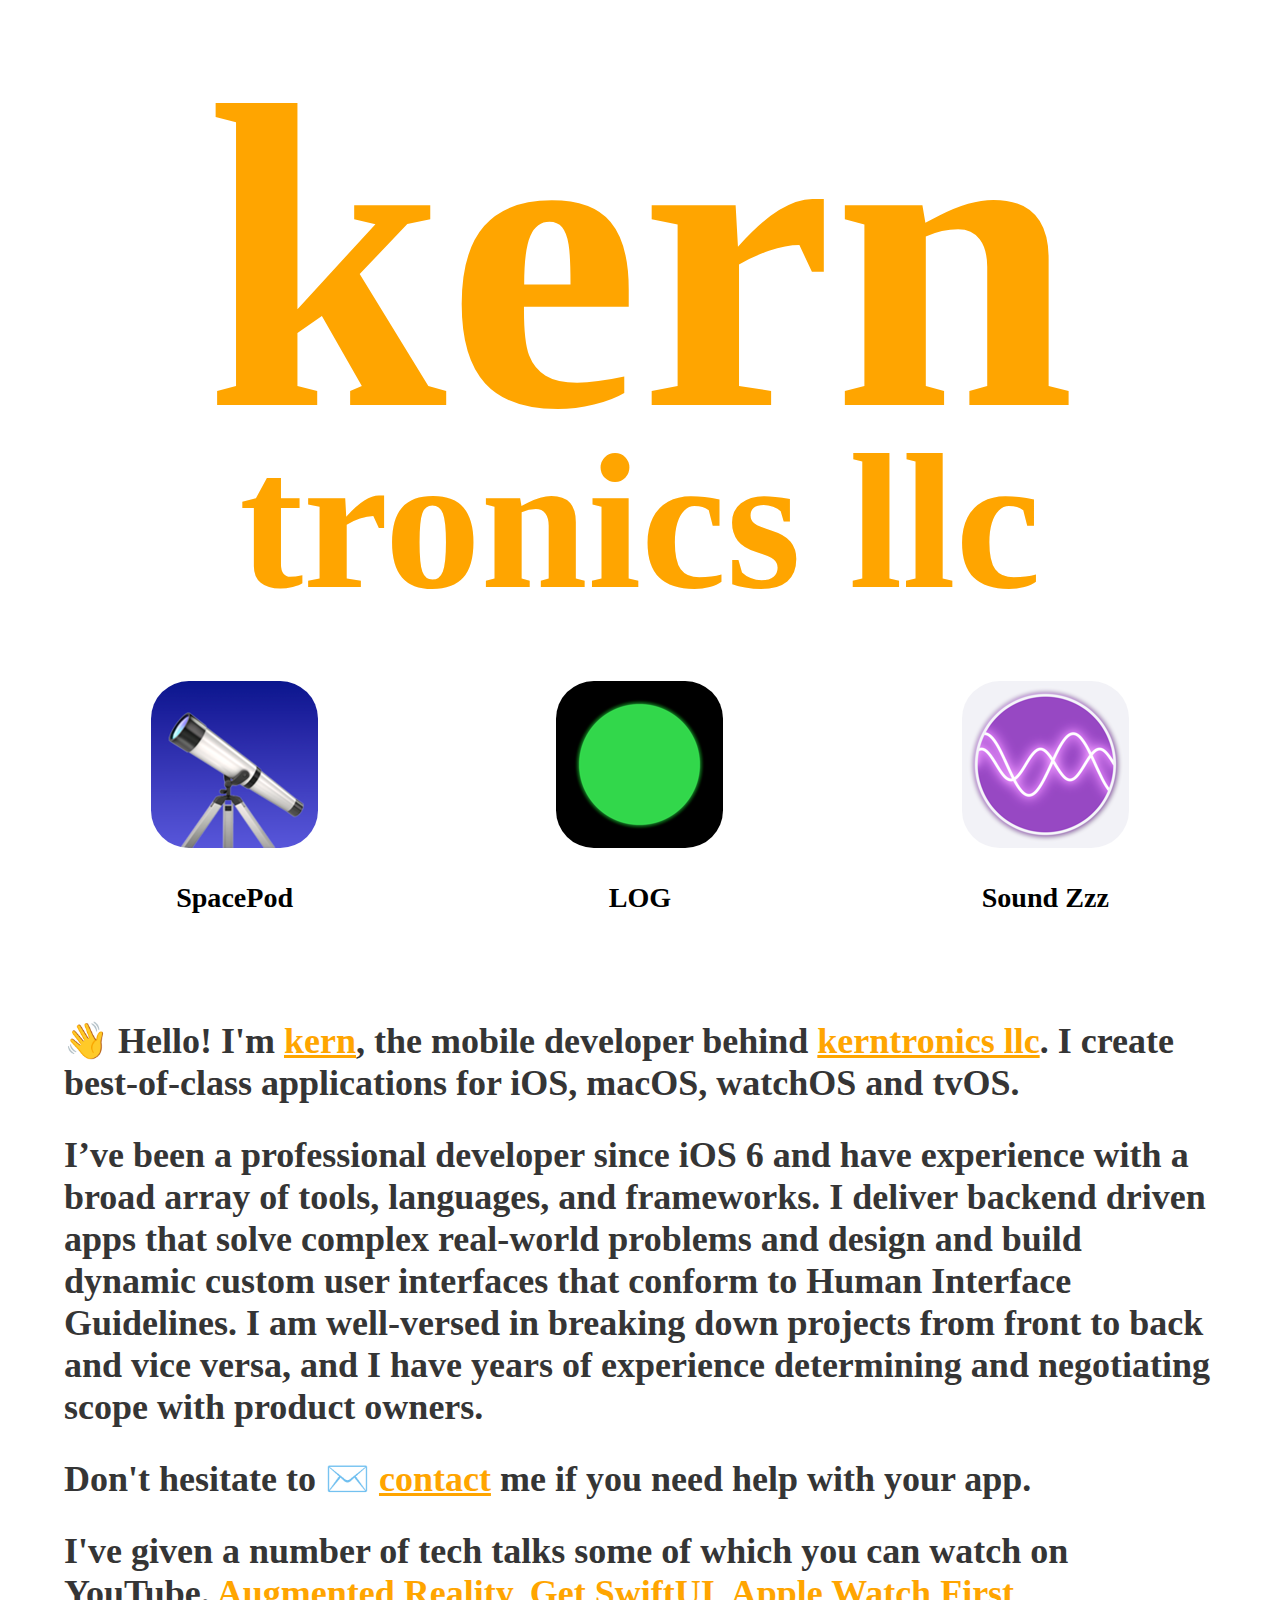
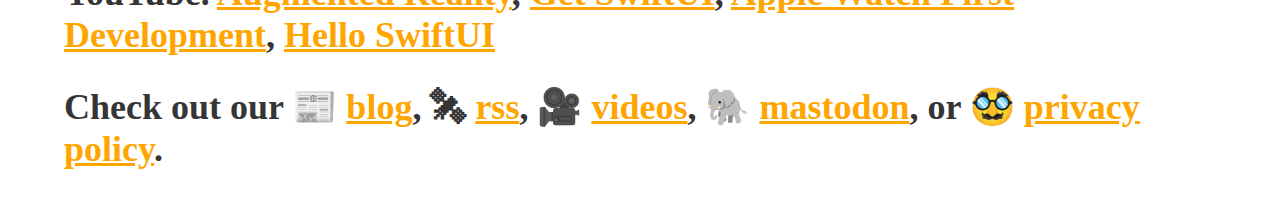
==== index.html @ 7be46153 "add basic spacepod page w/links" ====
<!DOCTYPE html>
<html lang="en">

<head>
  <meta charset="utf-8">
  <meta http-equiv="x-ua-compatible" content="ie=edge">
  <meta name="viewport" content="width=device-width, initial-scale=1, shrink-to-fit=no">
  
  <meta name="twitter:card" content="summary_large_image">
  <meta name="twitter:site" content="@kern">
  <meta name="twitter:image" content="images/home-thumbnail.png">
  <meta property="og:image" content="images/home-thumbnail.png">
  
  <title>kerntronics llc</title>
  
  <style>
    * {
      box-sizing: border-box;
      font-family: verdana;
    }
    
    html {
      font-size: calc(0.7em + 1vw)
    }
    
    .flex-logo {
      color: orange;
    }
    
    h1 {
      font-size: calc(2em + 1vw);
      color: orange;
    }
    
    .flex-container {
      display: flex;
      flex-wrap: wrap;
      padding: 1em 1em 1em 1em;
    }
    
    @media (prefers-color-scheme: light) {
      body {
        background: rgb(255, 255, 255);
        color: rgb(0, 0, 0);
      }
      
      h2 {
        color: rgb(53, 53, 53);
      }
      
      a {
        /* color: rgb(115, 115, 115); */
        color: orange;
      }
    }
    
    @media (prefers-color-scheme: dark) {
      body {
        background: #333;
        color: rgb(255, 255, 255);
      }
      
      h2 {
        color: rgb(255, 255, 255);
      }
      
      a {
        /* color: rgb(228, 228, 228); */
        color: orange;
      }
    }
    
    #kern,
    #tronics {
      /* margin-top: -0.2em; */
      /* padding-top: -1.0em; */
      text-align: center;
      font-family: verdana;
      font-size: 34vw;
      
      font-weight: 700;
      color: orange;
      width: 100%;
    }
    
    #tronics {
      margin-top: -0.5em;
      font-size: 15vw;
      padding-bottom: 0em;
    }
    
    img {
      border-radius: 1cm;
      margin: auto;
    }
    
    #app {
      padding: 1em;
      text-align: center;
      margin: auto;
    }
    
    #menu {
      /* padding: 1em; */
      padding-top: 1em;
      padding-right: 1em;
      text-align: right;
      margin: auto;
    }
    
    #contact,
    #privacy,
    #services,
    #blog {
      margin-left: auto;
      margin-right: auto;
      max-width: 50em;
      padding-left: 1em;
      padding-right: 1em;
    }

    .highlight {
      color: orange;
    }
  </style>
  
  <script
  src="https://cdn.telemetrydeck.com/websdk/telemetrydeck.min.js"
  data-app-id="31407507-5DC2-45B6-AE1E-01A82AEEC838"
></script>
  
</head>

<body>
  
  <div class="flex-logo">
    <div id="kern">kern</div>
    <div id="tronics">
      tronics llc
    </div>
  </div>
  
  <div class="flex-container">
    
    <div id="app">
      <a href="spacepod.html">
        <img src="images/SpacePod.png" alt="SpacePod Repo">
      </a>
      <h3>SpacePod</h3>
    </div>
    
    <div id="app">
      <a href="log.html">
        <img src="images/lights-on-off.png" alt="Lights On Off TestFlight">
      </a>
      <h3>LOG</h3>
    </div>
    
    <div id="app">
      <a href="https://testflight.apple.com/join/wpWe5DET">
        <img src="images/sounds-zzz.png" alt="Sound Zzz TestFlight">
      </a>
      <h3>Sound Zzz</h3>
    </div>
  </div>

  <div id="contact">
    
    <h2>👋 Hello! I'm <a href="/">kern</a>, the mobile developer behind <a href="/">kerntronics llc</a>. I create best-of-class applications for iOS, macOS, watchOS and tvOS.</h2>
    
    <h2>I’ve been a professional developer since iOS 6 and have experience with a broad array of tools, languages, and frameworks. I deliver backend driven apps that solve complex real-world problems and design and build dynamic custom user interfaces that conform to Human Interface Guidelines. I am well-versed in breaking down projects from front to back and vice versa, and I have years of experience determining and negotiating scope with product owners. <h2>
    
    <h2> </h2>

    <h2>Don't hesitate to ✉️ <a href="mailto: kernjackson@gmail.com">contact</a> me if you need help with your app.</h2>
    
    <h2>I've given a number of tech talks some of which you can watch on YouTube.
  	<a href="https://youtu.be/E-z_j1knLhU?si=cfNHlXQbcGMKqMd3">Augmented Reality</a>,
  	<a href="https://youtu.be/DNbcHipAgEk?si=l6TJD26eLn-YGyD-">Get SwiftUI</a>,
  	<a href="https://youtu.be/Va5K16clbDo?si=tFisxvjQcOr1zTRO">Apple Watch First Development</a>,
  	<a href="https://youtu.be/zArRsQyyVrg?si=mmnjETxE0cZLoMXz">Hello SwiftUI</a>
  </h2>
    
    <h2>Check out our 📰 <a href="https://kern.micro.blog">blog</a>, 🛰 <a href="https://kern.micro.blog/feed.xml">rss</a>, 🎥 <a href="https://www.youtube.com/channel/UCbmEPLoOn4qXm-XpZudWhjA">videos</a>, 🐘 <a href="https://iosdev.space/@kern">mastodon</a>, or 🥸 <a href="https://kern.micro.blog/2022/02/13/privacy-policy.html">privacy policy</a>.</h2>
    
  </div>
  
</body>

</html>
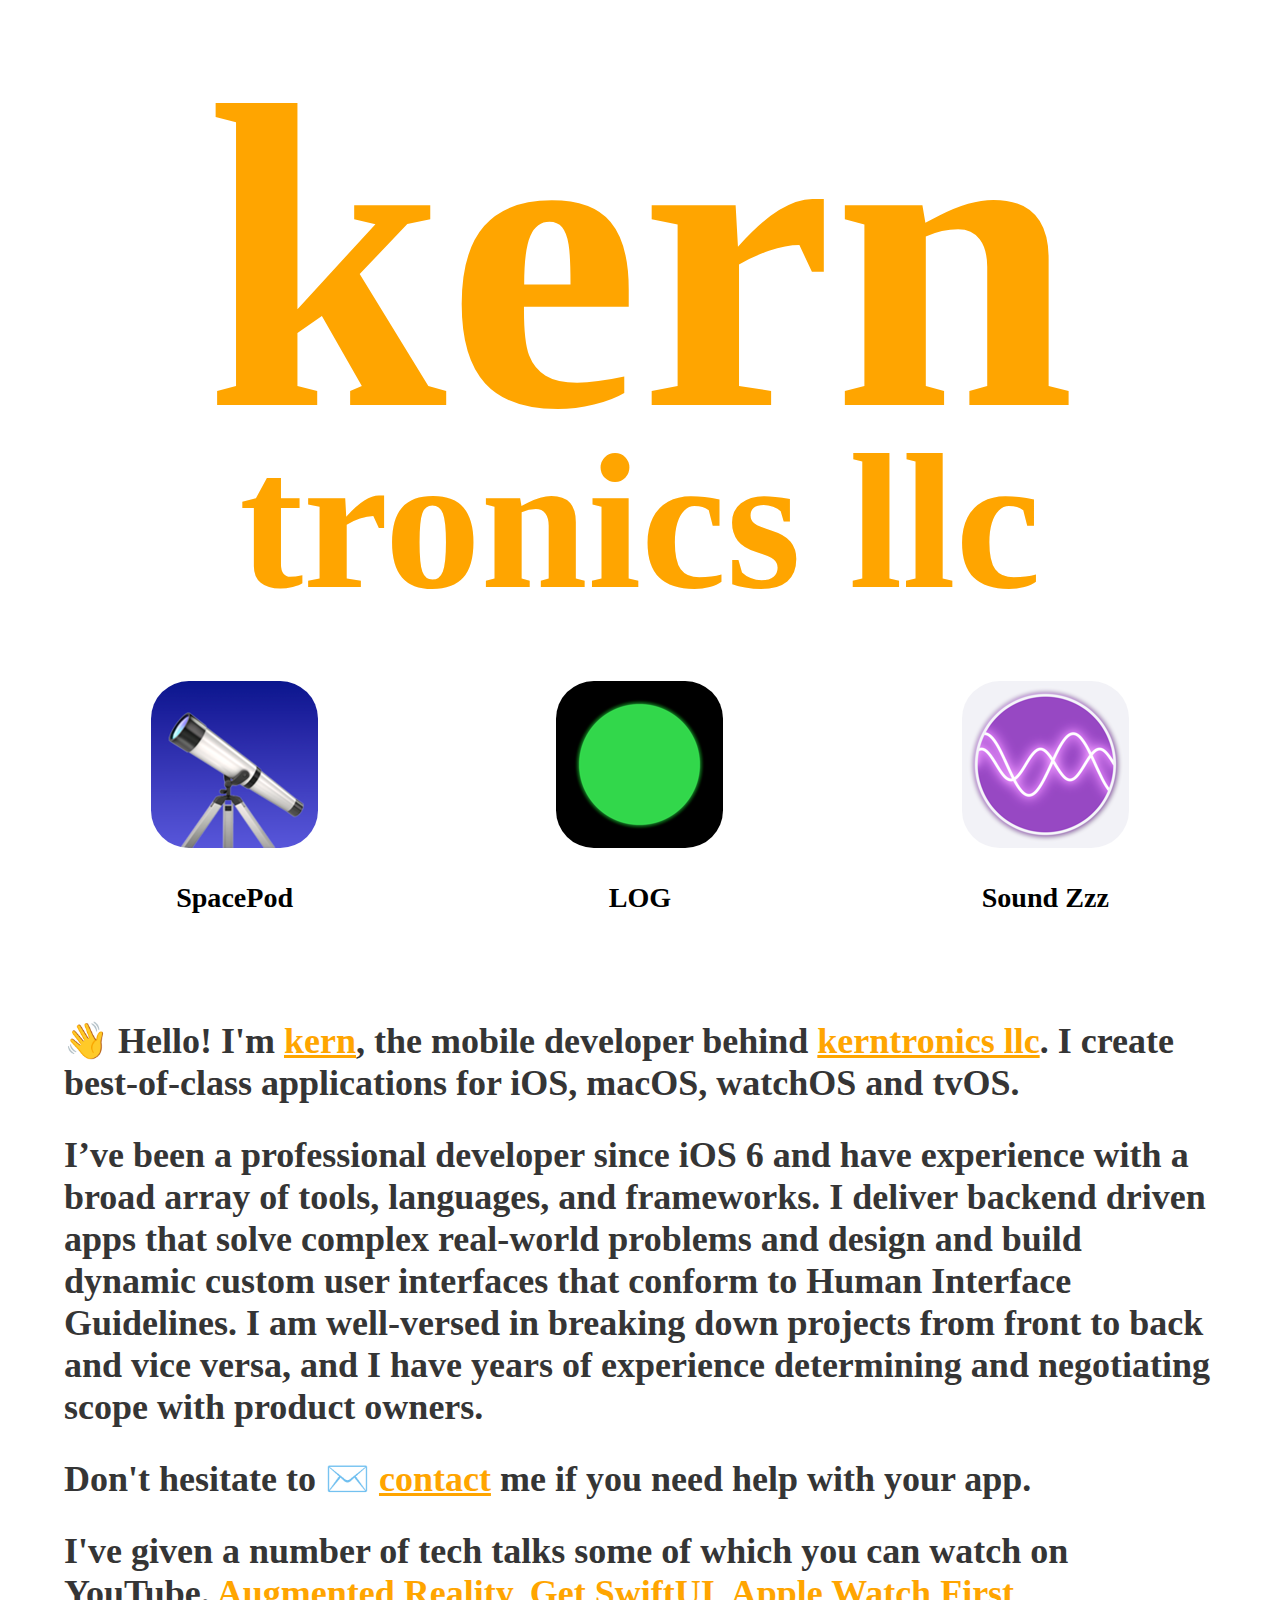
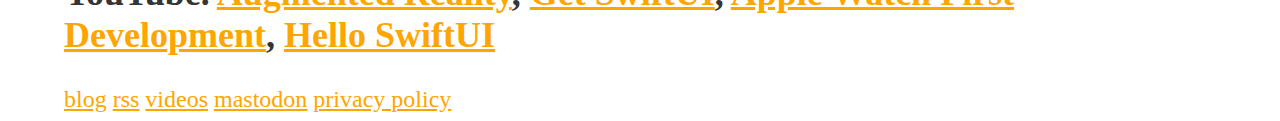
==== commit 14ac3067: "bottom menu" ====
--- a/index.html
+++ b/index.html
@@ -143,21 +143,21 @@
   <div class="flex-container">
     
     <div id="app">
-      <a href="spacepod.html">
+      <a href="spacepod">
         <img src="images/SpacePod.png" alt="SpacePod Repo">
       </a>
       <h3>SpacePod</h3>
     </div>
     
     <div id="app">
-      <a href="log.html">
+      <a href="log">
         <img src="images/lights-on-off.png" alt="Lights On Off TestFlight">
       </a>
       <h3>LOG</h3>
     </div>
     
     <div id="app">
-      <a href="https://testflight.apple.com/join/wpWe5DET">
+      <a href="soundzzz">
         <img src="images/sounds-zzz.png" alt="Sound Zzz TestFlight">
       </a>
       <h3>Sound Zzz</h3>
@@ -166,7 +166,7 @@
 
   <div id="contact">
     
-    <h2>👋 Hello! I'm <a href="/">kern</a>, the mobile developer behind <a href="/">kerntronics llc</a>. I create best-of-class applications for iOS, macOS, watchOS and tvOS.</h2>
+    <h2>👋 Hello! I'm <a href="https://iosdev.space/@kern">kern</a>, the mobile developer behind <a href="/">kerntronics llc</a>. I create best-of-class applications for iOS, macOS, watchOS and tvOS.</h2>
     
     <h2>I’ve been a professional developer since iOS 6 and have experience with a broad array of tools, languages, and frameworks. I deliver backend driven apps that solve complex real-world problems and design and build dynamic custom user interfaces that conform to Human Interface Guidelines. I am well-versed in breaking down projects from front to back and vice versa, and I have years of experience determining and negotiating scope with product owners. <h2>
     
@@ -181,7 +181,11 @@
   	<a href="https://youtu.be/zArRsQyyVrg?si=mmnjETxE0cZLoMXz">Hello SwiftUI</a>
   </h2>
     
-    <h2>Check out our 📰 <a href="https://kern.micro.blog">blog</a>, 🛰 <a href="https://kern.micro.blog/feed.xml">rss</a>, 🎥 <a href="https://www.youtube.com/channel/UCbmEPLoOn4qXm-XpZudWhjA">videos</a>, 🐘 <a href="https://iosdev.space/@kern">mastodon</a>, or 🥸 <a href="https://kern.micro.blog/2022/02/13/privacy-policy.html">privacy policy</a>.</h2>
+    <a href="https://kern.micro.blog">blog</a> 
+    <a href="https://kern.micro.blog/feed.xml">rss</a> 
+    <a href="https://www.youtube.com/channel/UCbmEPLoOn4qXm-XpZudWhjA">videos</a>
+    <a href="https://iosdev.space/@kern">mastodon</a>
+    <a href="https://kern.micro.blog/2022/02/13/privacy-policy.html">privacy policy</a>
     
   </div>
   
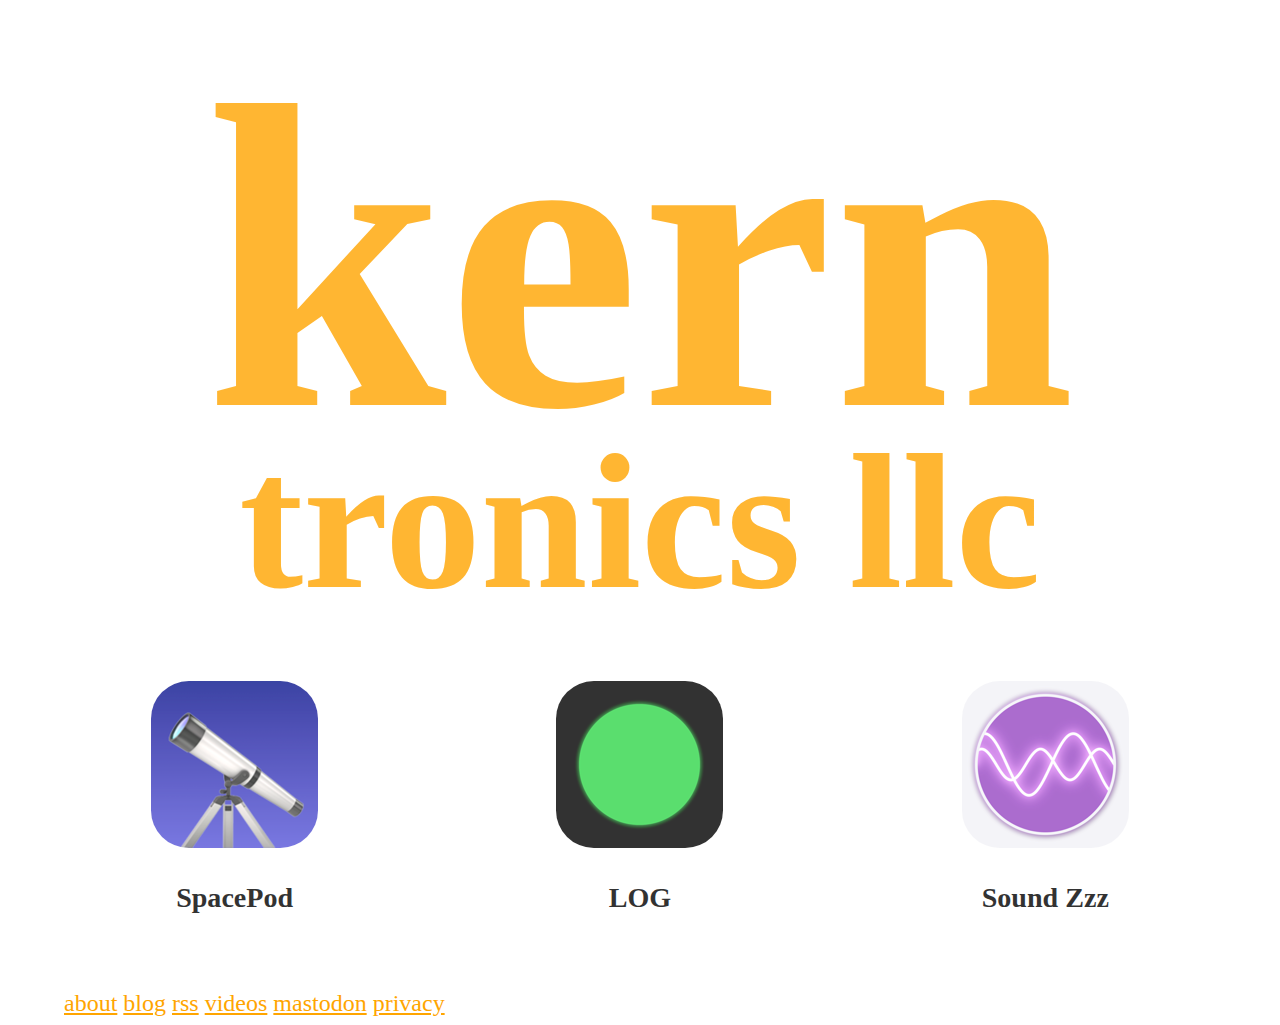
==== commit fb7bfed0: "remove text from index" ====
--- a/index.html
+++ b/index.html
@@ -12,6 +12,8 @@
   <meta property="og:image" content="images/home-thumbnail.png">
   
   <title>kerntronics llc</title>
+
+  <link rel="stylesheet" href="css/crt.css">
   
   <style>
     * {
@@ -81,6 +83,7 @@
       font-weight: 700;
       color: orange;
       width: 100%;
+      opacity: 80%;
     }
     
     #tronics {
@@ -98,6 +101,7 @@
       padding: 1em;
       text-align: center;
       margin: auto;
+      opacity: 80%;
     }
     
     #menu {
@@ -122,6 +126,7 @@
     .highlight {
       color: orange;
     }
+    
   </style>
   
   <script
@@ -133,12 +138,15 @@
 
 <body>
   
+  <div class="crt-effect">
   <div class="flex-logo">
+    
     <div id="kern">kern</div>
     <div id="tronics">
       tronics llc
     </div>
   </div>
+  
   
   <div class="flex-container">
     
@@ -166,29 +174,30 @@
 
   <div id="contact">
     
-    <h2>👋 Hello! I'm <a href="https://iosdev.space/@kern">kern</a>, the mobile developer behind <a href="/">kerntronics llc</a>. I create best-of-class applications for iOS, macOS, watchOS and tvOS.</h2>
-    
-    <h2>I’ve been a professional developer since iOS 6 and have experience with a broad array of tools, languages, and frameworks. I deliver backend driven apps that solve complex real-world problems and design and build dynamic custom user interfaces that conform to Human Interface Guidelines. I am well-versed in breaking down projects from front to back and vice versa, and I have years of experience determining and negotiating scope with product owners. <h2>
-    
-    <h2> </h2>
-
-    <h2>Don't hesitate to ✉️ <a href="mailto: kernjackson@gmail.com">contact</a> me if you need help with your app.</h2>
-    
-    <h2>I've given a number of tech talks some of which you can watch on YouTube.
+    <!-- <h2>👋 Hello! I'm <a href="https://iosdev.space/@kern">kern</a>, the mobile developer behind <a href="/">kerntronics llc</a>. I create best-of-class applications for iOS, macOS, watchOS and tvOS.</h2> -->
+    
+    <!-- <h2>I’ve been a professional developer since iOS 6 and have experience with a broad array of tools, languages, and frameworks. I deliver backend driven apps that solve complex real-world problems and design and build dynamic custom user interfaces that conform to Human Interface Guidelines. I am well-versed in breaking down projects from front to back and vice versa, and I have years of experience determining and negotiating scope with product owners. <h2> -->
+    
+
+    <!-- <h2>Don't hesitate to ✉️ <a href="mailto: kernjackson@gmail.com">contact</a> me if you need help with your app.</h2> -->
+    
+    <!-- <h2>I've given a number of tech talks some of which you can watch on YouTube.
   	<a href="https://youtu.be/E-z_j1knLhU?si=cfNHlXQbcGMKqMd3">Augmented Reality</a>,
   	<a href="https://youtu.be/DNbcHipAgEk?si=l6TJD26eLn-YGyD-">Get SwiftUI</a>,
   	<a href="https://youtu.be/Va5K16clbDo?si=tFisxvjQcOr1zTRO">Apple Watch First Development</a>,
   	<a href="https://youtu.be/zArRsQyyVrg?si=mmnjETxE0cZLoMXz">Hello SwiftUI</a>
-  </h2>
-    
+  </h2> -->
+    
+    <a href="about">about</a> 
     <a href="https://kern.micro.blog">blog</a> 
     <a href="https://kern.micro.blog/feed.xml">rss</a> 
     <a href="https://www.youtube.com/channel/UCbmEPLoOn4qXm-XpZudWhjA">videos</a>
     <a href="https://iosdev.space/@kern">mastodon</a>
-    <a href="https://kern.micro.blog/2022/02/13/privacy-policy.html">privacy policy</a>
+    <a href="https://kern.micro.blog/2022/02/13/privacy-policy.html">privacy</a>
     
   </div>
   
+</div>
 </body>
 
 </html>
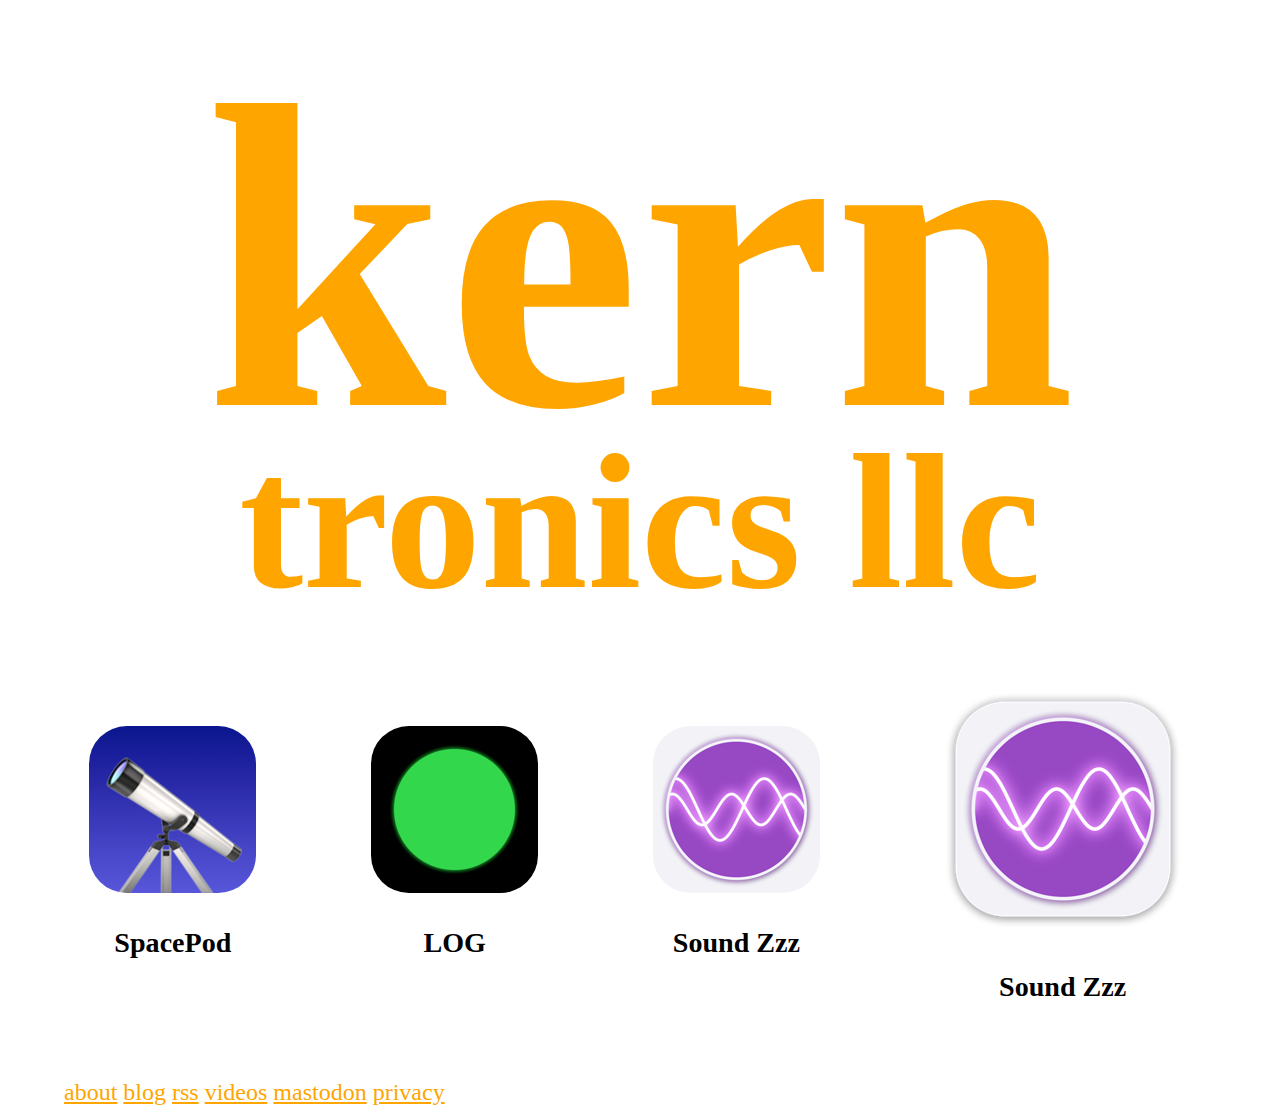
==== commit 5a82c0f5: "set app opacity to 100%" ====
--- a/index.html
+++ b/index.html
@@ -13,7 +13,7 @@
   
   <title>kerntronics llc</title>
 
-  <link rel="stylesheet" href="css/crt.css">
+  <!-- <link rel="stylesheet" href="css/crt.css"> -->
   
   <style>
     * {
@@ -37,6 +37,7 @@
     .flex-container {
       display: flex;
       flex-wrap: wrap;
+      /* max-width: 800px; */
       padding: 1em 1em 1em 1em;
     }
     
@@ -83,7 +84,7 @@
       font-weight: 700;
       color: orange;
       width: 100%;
-      opacity: 80%;
+      opacity: 100%;
     }
     
     #tronics {
@@ -101,7 +102,7 @@
       padding: 1em;
       text-align: center;
       margin: auto;
-      opacity: 80%;
+      opacity: 100%;
     }
     
     #menu {
@@ -170,6 +171,14 @@
       </a>
       <h3>Sound Zzz</h3>
     </div>
+
+    <div id="app">
+      <a href="soundzzz">
+        <img src="images/sound-zzz@256.png" alt="Sound Zzz TestFlight">
+      </a>
+      <h3>Sound Zzz</h3>
+    </div>
+
   </div>
 
   <div id="contact">
--- a/css/crt.css
+++ b/css/crt.css
@@ -0,0 +1,66 @@
+    /* CRT */
+    
+    @keyframes scan-line {
+      from {
+        background-position: 0 0;
+      }
+      to {
+        background-position: 0 100%;
+      }
+    }
+    
+    @keyframes flicker {
+      0%, 19%, 21%, 23%, 25%, 54%, 56%, 100% {
+        opacity: 1;
+      }
+      20%, 24%, 55% {
+        opacity: 0.5;
+      }
+    }
+    
+    @keyframes glow-animation {
+      from {
+        text-shadow: 0 0 8px rgba(255, 255, 255, 0.5);
+        /* box-shadow: 0 0 5px rgba(255, 0, 0, 0.5), 0 0 5px rgba(0, 255, 0, 0.5), 0 0 5px rgba(0, 0, 255, 0.5); */
+      }
+      to {
+        text-shadow: 0 0 12px rgba(255, 255, 255, 0.75);
+        /* box-shadow: 0 0 10px rgba(255, 0, 0, 0.75), 0 0 10px rgba(0, 255, 0, 0.75), 0 0 10px rgba(0, 0, 255, 0.75); */
+      }
+    }
+    
+    .crt-effect {
+      /* Scan lines */
+      background: repeating-linear-gradient(
+      horizontal,
+      transparent,
+      transparent px,
+      rgba(0, 0, 0, 0.1) 1px,
+      rgba(0, 0, 0, 0.1) 2px
+      );
+      
+      /* Full height and overlay */
+      position: relative;
+      height: 100%;
+      overflow: hidden;
+      
+      /* Scan lines effect */
+      background: linear-gradient(rgb(0, 0, 0) 0.25px, transparent 0.5px);
+      background-size: 100% 2px;
+      
+      /* Animation */
+      /* animation: scanline 2s linear infinite; */
+
+      
+      /* Glow */
+      text-shadow: 0 0 8px rgba(255, 255, 255, 0.5);
+      
+      /* Slight RGB shift for chromatic aberration */
+      /* box-shadow: 0 0 5px rgba(255, 0, 0, 0.5), 0 0 5px rgba(0, 255, 0, 0.5), 0 0 5px rgba(0, 0, 255, 0.5); */
+      
+      /* Apply a slight skew to simulate distortion */
+      /* transform: skewX(-1deg); */
+
+      
+      animation: scan-line 2s linear infinite, flicker 2s linear infinite, glow-animation 3s ease-in-out infinite alternate;
+    }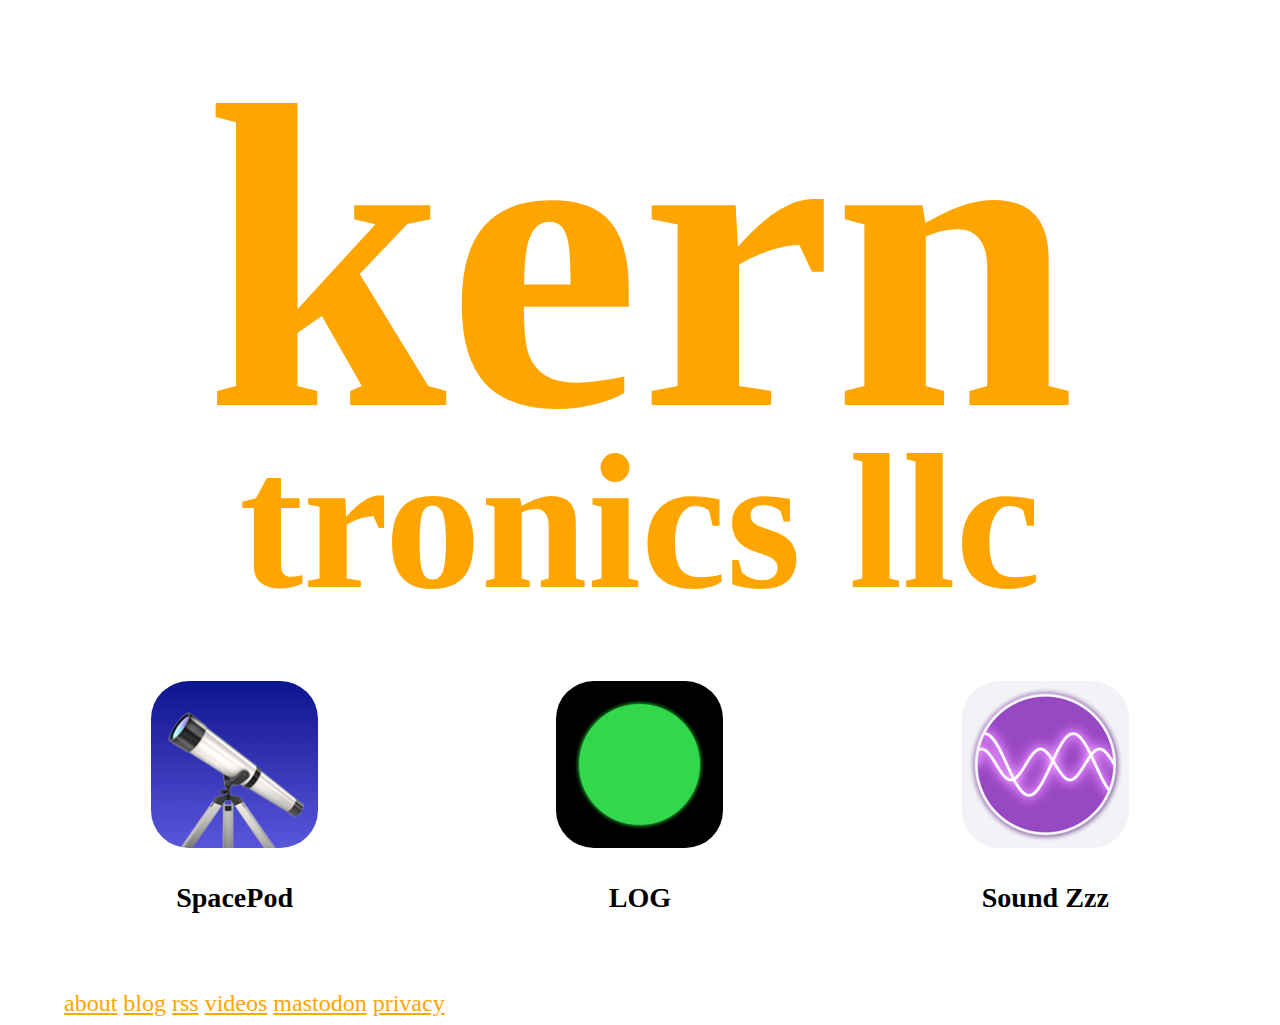
==== commit fa9508e4: "remove extra Sound Zzz icon" ====
--- a/index.html
+++ b/index.html
@@ -172,30 +172,9 @@
       <h3>Sound Zzz</h3>
     </div>
 
-    <div id="app">
-      <a href="soundzzz">
-        <img src="images/sound-zzz@256.png" alt="Sound Zzz TestFlight">
-      </a>
-      <h3>Sound Zzz</h3>
-    </div>
-
   </div>
 
   <div id="contact">
-    
-    <!-- <h2>👋 Hello! I'm <a href="https://iosdev.space/@kern">kern</a>, the mobile developer behind <a href="/">kerntronics llc</a>. I create best-of-class applications for iOS, macOS, watchOS and tvOS.</h2> -->
-    
-    <!-- <h2>I’ve been a professional developer since iOS 6 and have experience with a broad array of tools, languages, and frameworks. I deliver backend driven apps that solve complex real-world problems and design and build dynamic custom user interfaces that conform to Human Interface Guidelines. I am well-versed in breaking down projects from front to back and vice versa, and I have years of experience determining and negotiating scope with product owners. <h2> -->
-    
-
-    <!-- <h2>Don't hesitate to ✉️ <a href="mailto: kernjackson@gmail.com">contact</a> me if you need help with your app.</h2> -->
-    
-    <!-- <h2>I've given a number of tech talks some of which you can watch on YouTube.
-  	<a href="https://youtu.be/E-z_j1knLhU?si=cfNHlXQbcGMKqMd3">Augmented Reality</a>,
-  	<a href="https://youtu.be/DNbcHipAgEk?si=l6TJD26eLn-YGyD-">Get SwiftUI</a>,
-  	<a href="https://youtu.be/Va5K16clbDo?si=tFisxvjQcOr1zTRO">Apple Watch First Development</a>,
-  	<a href="https://youtu.be/zArRsQyyVrg?si=mmnjETxE0cZLoMXz">Hello SwiftUI</a>
-  </h2> -->
     
     <a href="about">about</a> 
     <a href="https://kern.micro.blog">blog</a> 
